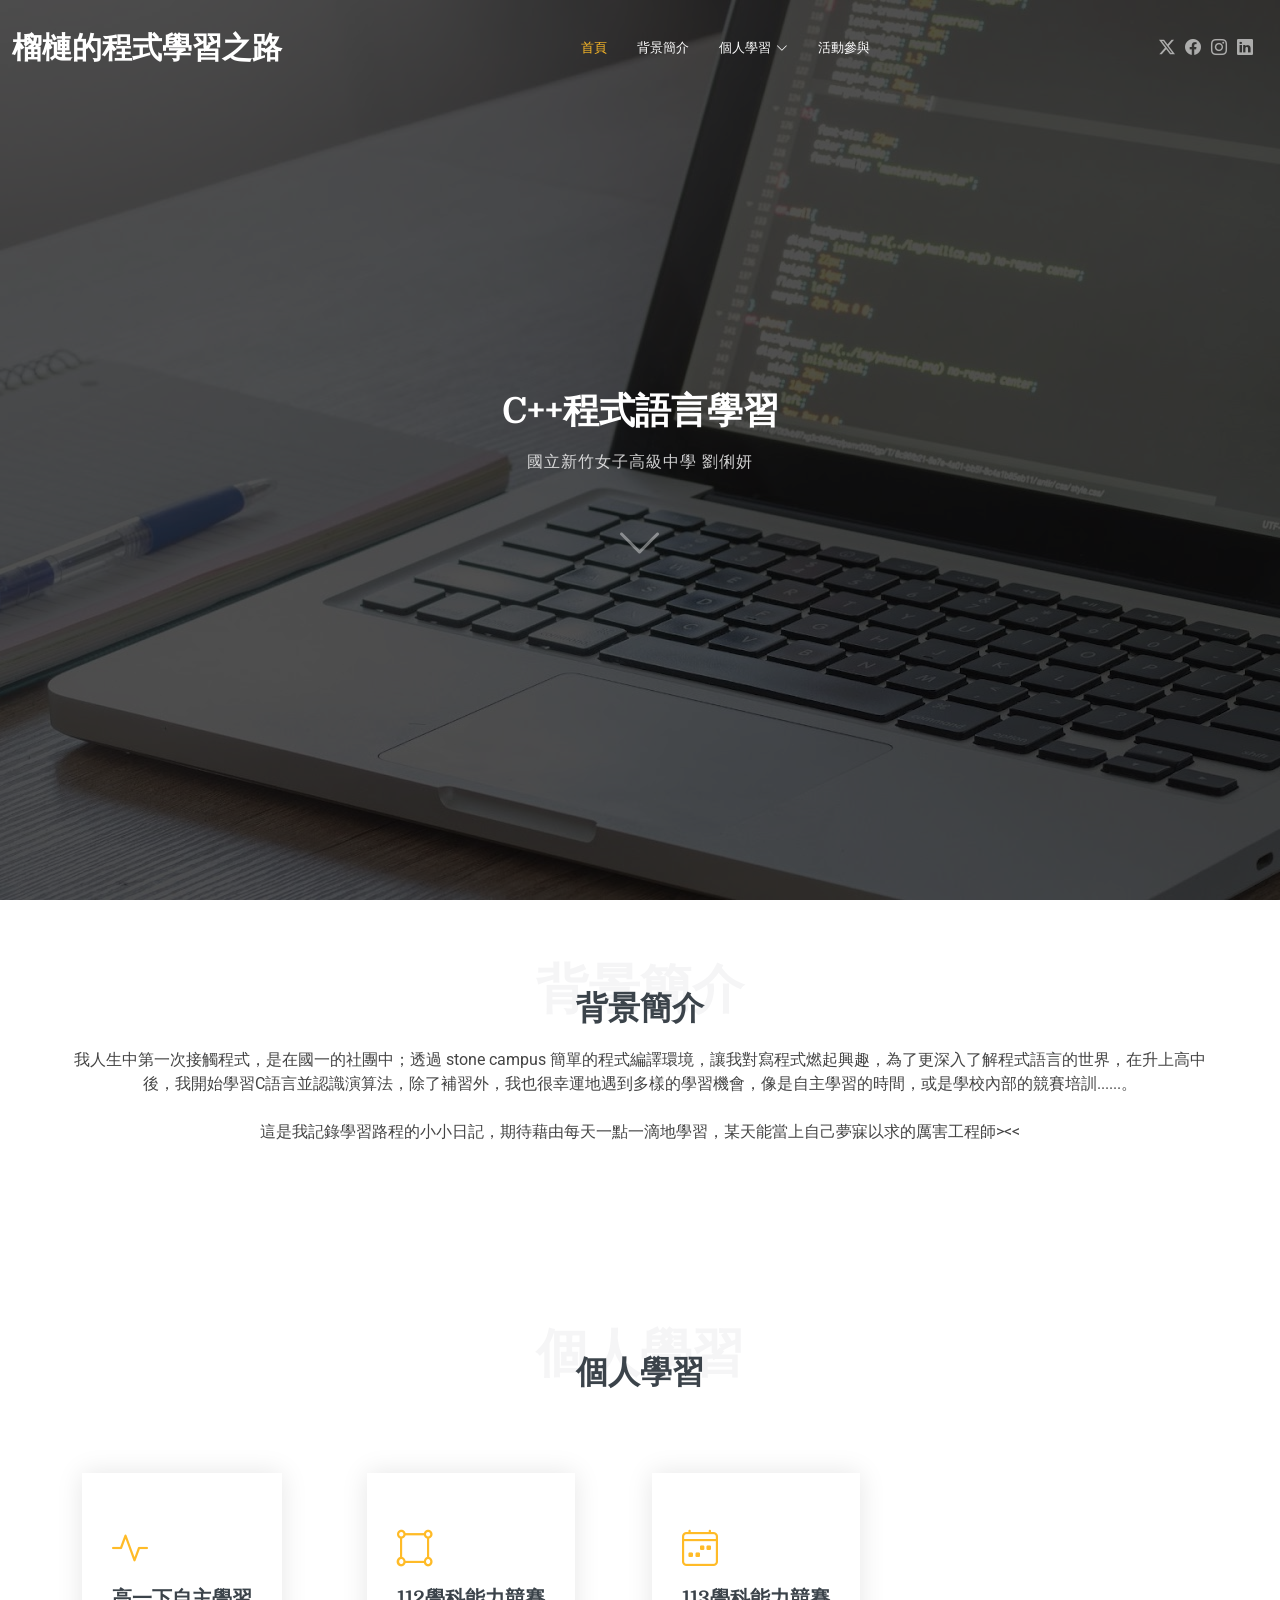
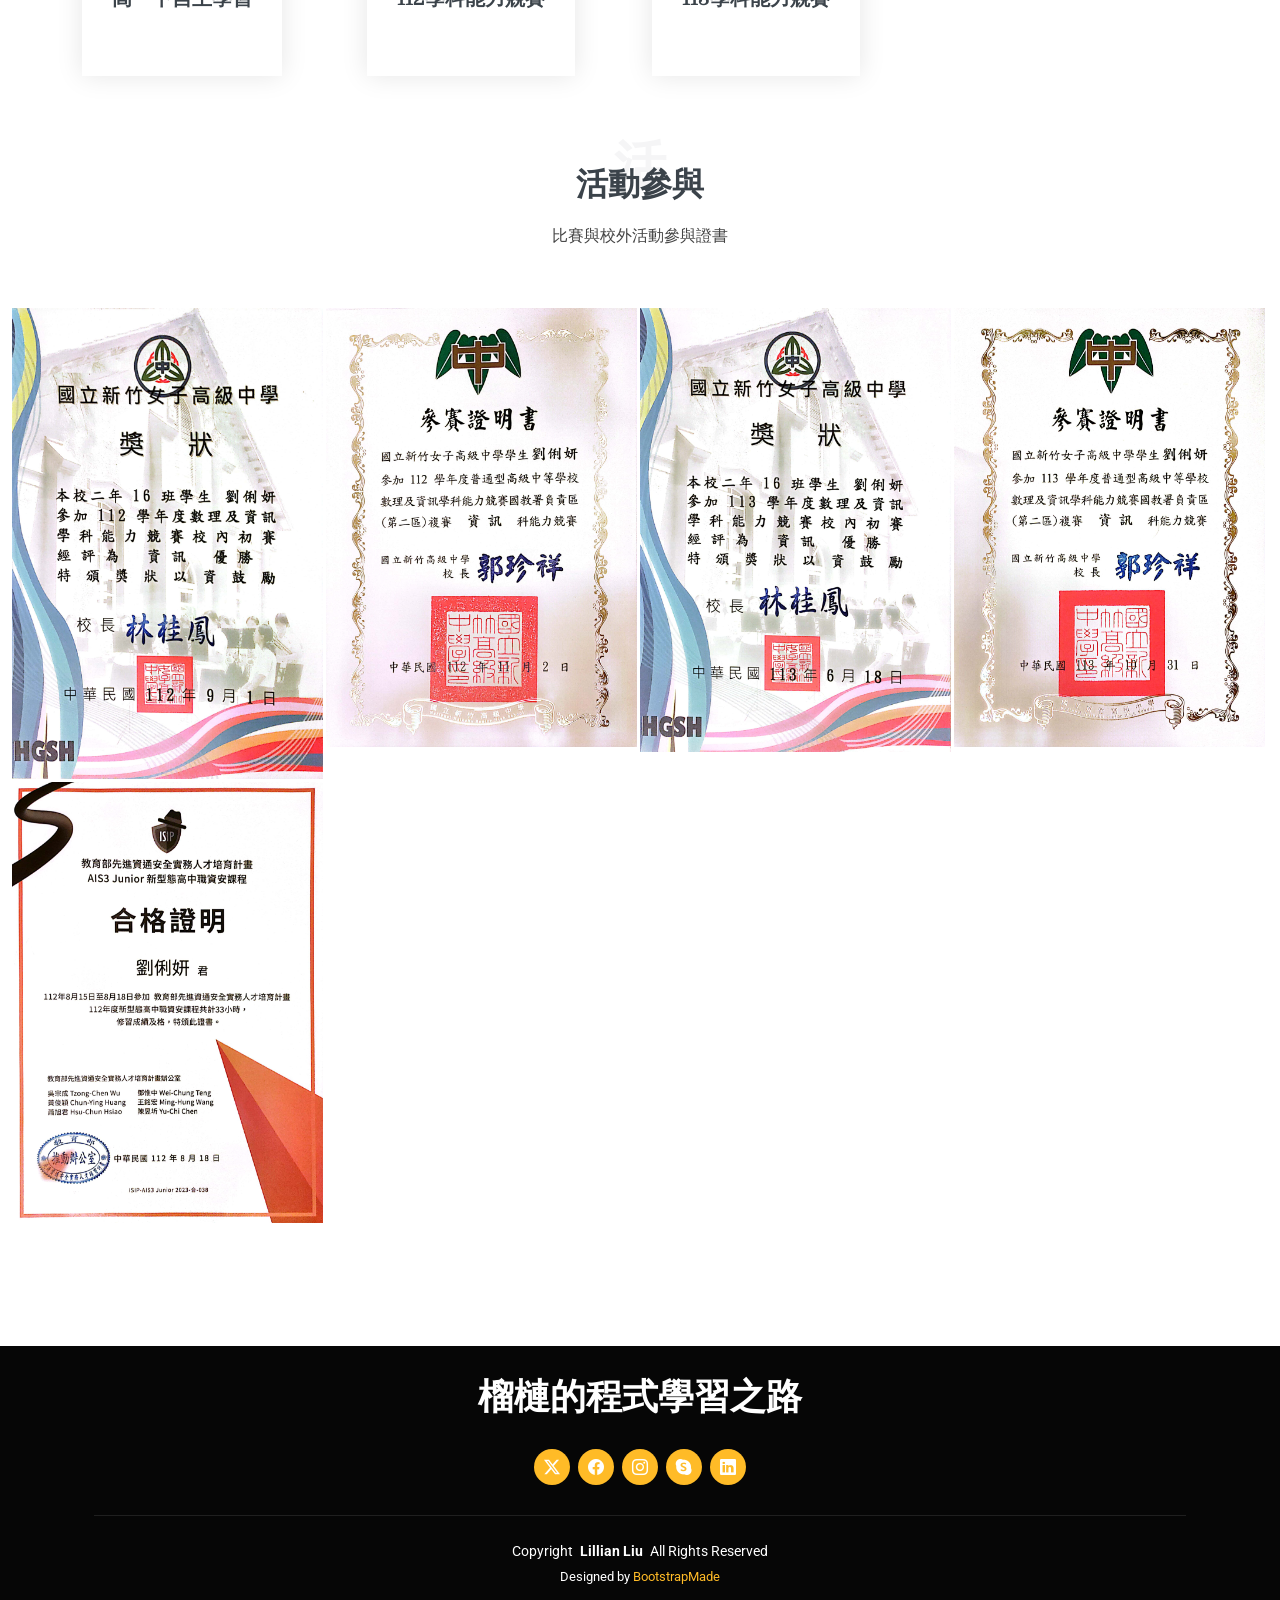
==== website/index.html @ 8ec5f54a "Add files via upload" ====
<!DOCTYPE html>
<html lang="en">

<head>
  <meta charset="utf-8">
  <meta content="width=device-width, initial-scale=1.0" name="viewport">
  <title>C++程式語言學習</title>
  <meta name="description" content="">
  <meta name="keywords" content="">

  <!-- Favicons -->
  <link href="assets/img/icon.png" rel="icon">
  <link href="assets/img/apple-touch-icon.png" rel="apple-touch-icon">

  <!-- Fonts -->
  <link href="https://fonts.googleapis.com" rel="preconnect">
  <link href="https://fonts.gstatic.com" rel="preconnect" crossorigin>
  <link href="https://fonts.googleapis.com/css2?family=Roboto:ital,wght@0,100;0,300;0,400;0,500;0,700;0,900;1,100;1,300;1,400;1,500;1,700;1,900&family=Quicksand:wght@300;400;500;600;700&family=Domine:wght@400;500;600;700&display=swap" rel="stylesheet">

  <!-- Vendor CSS Files -->
  <link href="assets/vendor/bootstrap/css/bootstrap.min.css" rel="stylesheet">
  <link href="assets/vendor/bootstrap-icons/bootstrap-icons.css" rel="stylesheet">
  <link href="assets/vendor/aos/aos.css" rel="stylesheet">
  <link href="assets/vendor/swiper/swiper-bundle.min.css" rel="stylesheet">
  <link href="assets/vendor/glightbox/css/glightbox.min.css" rel="stylesheet">

  <!-- Main CSS File -->
  <link href="assets/css/main.css" rel="stylesheet">

  <!-- =======================================================
  * Template Name: Laura
  * Template URL: https://bootstrapmade.com/laura-free-creative-bootstrap-theme/
  * Updated: Aug 07 2024 with Bootstrap v5.3.3
  * Author: BootstrapMade.com
  * License: https://bootstrapmade.com/license/
  ======================================================== -->
</head>

<body class="index-page">

  <header id="header" class="header d-flex align-items-center fixed-top">
    <div class="container-fluid position-relative d-flex align-items-center justify-content-between">

      <a href="index.html" class="logo d-flex align-items-center me-auto me-xl-0">
        <!-- Uncomment the line below if you also wish to use an image logo -->
        <!-- <img src="assets/img/logo.png" alt=""> -->
        <h1 class="sitename">榴槤的程式學習之路
</h1>
      </a>

      <nav id="navmenu" class="navmenu">
        <ul>
          <li><a href="#hero" class="active">首頁</a></li>
          <li><a href="#about">背景簡介</a></li>
          <li class="dropdown"><a href="#services"><span>個人學習</span> <i class="bi bi-chevron-down toggle-dropdown"></i></a>
            <ul>
              <li><a href="selfstudy.html">自主學習</a></li>
				<ul>
                  <li><a href="#">...</a></li>
                  <li><a href="#">...</a></li>
                  <li><a href="#">...</a></li>
                </ul>
              </li>
              <li><a href="contest112.html">112學科能力競賽</a></li>
              <li><a href="contest113.html">113學科能力競賽</a></li>
            </ul>
          </li>
          <li><a href="#gallery">活動參與</a></li>
        </ul>
        <i class="mobile-nav-toggle d-xl-none bi bi-list"></i>
      </nav>

      <div class="header-social-links">
        <a href="#" class="twitter"><i class="bi bi-twitter-x"></i></a>
        <a href="#" class="facebook"><i class="bi bi-facebook"></i></a>
        <a href="#" class="instagram"><i class="bi bi-instagram"></i></a>
        <a href="#" class="linkedin"><i class="bi bi-linkedin"></i></a>
      </div>

    </div>
  </header>

  <main class="main">

    <!-- Hero Section -->
    <section id="hero" class="hero section dark-background">

      <img src="assets/img/bg.jpg" alt="" data-aos="fade-in">

      <div class="container text-center" data-aos="fade-up" data-aos-delay="100">
        <h2>C++程式語言學習</h2>
        <p>國立新竹女子高級中學 劉俐妍</p>
        <a href="#about" class="btn-scroll" title="Scroll Down"><i class="bi bi-chevron-down"></i></a>
      </div>

    </section><!-- /Hero Section -->

    <!-- About Section -->
    <section id="about" class="about section">

      <!-- Section Title -->
      <div class="container section-title" data-aos="fade-up">
        <span class="description-title">背景簡介</span>
        <h2>背景簡介</h2>
        <p>我人生中第一次接觸程式，是在國一的社團中；透過 stone campus 簡單的程式編譯環境，讓我對寫程式燃起興趣，為了更深入了解程式語言的世界，在升上高中後，我開始學習C語言並認識演算法，除了補習外，我也很幸運地遇到多樣的學習機會，像是自主學習的時間，或是學校內部的競賽培訓......。
		<br><br>這是我記錄學習路程的小小日記，期待藉由每天一點一滴地學習，某天能當上自己夢寐以求的厲害工程師><<</p>
		</div>
	  <!-- End Section Title -->
    </section><!-- /About Section -->
	
    <!-- Services Section -->
    <section id="services" class="services section">

      <!-- Section Title -->
      <div class="container section-title" data-aos="fade-up">
        <span class="description-title">個人學習</span>
        <h2>個人學習</h2>
      </div><!-- End Section Title -->

      <div class="container">

        <div class="row gy-4">

          <div class="col-xl-3 col-md-6 d-flex" data-aos="fade-up" data-aos-delay="100">
            <div class="service-item position-relative">
              <div class="icon"><i class="bi bi-activity icon"></i></div>
              <h4><a href="selfstudy.html" class="stretched-link">高一下自主學習</a></h4>
            </div>
          </div><!-- End Service Item -->

          <div class="col-xl-3 col-md-6 d-flex" data-aos="fade-up" data-aos-delay="200">
            <div class="service-item position-relative">
              <div class="icon"><i class="bi bi-bounding-box-circles icon"></i></div>
              <h4><a href="contest112.html" class="stretched-link">112學科能力競賽</a></h4>
            </div>
          </div><!-- End Service Item -->

          <div class="col-xl-3 col-md-6 d-flex" data-aos="fade-up" data-aos-delay="300">
            <div class="service-item position-relative">
              <div class="icon"><i class="bi bi-calendar4-week icon"></i></div>
              <h4><a href="contest113.html" class="stretched-link">113學科能力競賽</a></h4>
            </div>
          </div><!-- End Service Item -->
        </div>

      </div>
	<!-- /Services Section -->

    <!-- Gallery Section -->
    <section id="gallery" class="gallery section">

      <!-- Section Title -->
      <div class="container section-title" data-aos="fade-up">
        <span class="description-title">活</span>
        <h2>活動參與</h2>
        <p>比賽與校外活動參與證書</p>
      </div><!-- End Section Title -->

      <div class="container-fluid" data-aos="fade-up" data-aos-delay="100">

        <div class="row g-0">

          <div class="col-lg-3 col-md-4">
            <div class="gallery-item">
              <a href="assets/img/gallery/gallery-1.jpg" class="glightbox" data-gallery="images-gallery">
                <img src="assets/img/gallery/gallery-1.jpg" alt="" class="img-fluid">
              </a>
            </div>
          </div><!-- End Gallery Item -->

          <div class="col-lg-3 col-md-4">
            <div class="gallery-item">
              <a href="assets/img/gallery/gallery-2.jpg" class="glightbox" data-gallery="images-gallery">
                <img src="assets/img/gallery/gallery-2.jpg" alt="" class="img-fluid">
              </a>
            </div>
          </div><!-- End Gallery Item -->

          <div class="col-lg-3 col-md-4">
            <div class="gallery-item">
              <a href="assets/img/gallery/gallery-3.jpg" class="glightbox" data-gallery="images-gallery">
                <img src="assets/img/gallery/gallery-3.jpg" alt="" class="img-fluid">
              </a>
            </div>
          </div><!-- End Gallery Item -->

          <div class="col-lg-3 col-md-4">
            <div class="gallery-item">
              <a href="assets/img/gallery/gallery-4.jpg" class="glightbox" data-gallery="images-gallery">
                <img src="assets/img/gallery/gallery-4.jpg" alt="" class="img-fluid">
              </a>
            </div>
          </div><!-- End Gallery Item -->

          <div class="col-lg-3 col-md-4">
            <div class="gallery-item">
              <a href="assets/img/gallery/gallery-5.jpg" class="glightbox" data-gallery="images-gallery">
                <img src="assets/img/gallery/gallery-5.jpg" alt="" class="img-fluid">
              </a>
            </div>
          </div><!-- End Gallery Item -->
		  
		  <div class="col-lg-3 col-md-4">
            <div class="gallery-item">
              <a href="assets/img/gallery/gallery6.jpg" class="glightbox" data-gallery="images-gallery">
                <img src="assets/img/gallery/gallery6.jpg" alt="" class="img-fluid">
              </a>
            </div>
          </div><!-- End Gallery Item -->
        </div>

      </div>

    </section><!-- /Gallery Section -->

  </main>

  <footer id="footer" class="footer position-relative dark-background">
    <div class="container">
      <h3 class="sitename">榴槤的程式學習之路<br></h3>
      <p></p>
      <div class="social-links d-flex justify-content-center">
        <a href=""><i class="bi bi-twitter-x"></i></a>
        <a href=""><i class="bi bi-facebook"></i></a>
        <a href=""><i class="bi bi-instagram"></i></a>
        <a href=""><i class="bi bi-skype"></i></a>
        <a href=""><i class="bi bi-linkedin"></i></a>
      </div>
      <div class="container">
        <div class="copyright">
          <span>Copyright</span> <strong class="px-1 sitename">Lillian Liu</strong> <span>All Rights Reserved</span>
        </div>
        <div class="credits">
          <!-- All the links in the footer should remain intact. -->
          <!-- You can delete the links only if you've purchased the pro version. -->
          <!-- Licensing information: https://bootstrapmade.com/license/ -->
          <!-- Purchase the pro version with working PHP/AJAX contact form: [buy-url] -->
          Designed by <a href="https://bootstrapmade.com/">BootstrapMade</a>
        </div>
      </div>
    </div>
  </footer>

  <!-- Scroll Top -->
  <a href="#" id="scroll-top" class="scroll-top d-flex align-items-center justify-content-center"><i class="bi bi-arrow-up-short"></i></a>

  <!-- Preloader -->
  <div id="preloader"></div>

  <!-- Vendor JS Files -->
  <script src="assets/vendor/bootstrap/js/bootstrap.bundle.min.js"></script>
  <script src="assets/vendor/php-email-form/validate.js"></script>
  <script src="assets/vendor/aos/aos.js"></script>
  <script src="assets/vendor/swiper/swiper-bundle.min.js"></script>
  <script src="assets/vendor/glightbox/js/glightbox.min.js"></script>
  <script src="assets/vendor/imagesloaded/imagesloaded.pkgd.min.js"></script>
  <script src="assets/vendor/isotope-layout/isotope.pkgd.min.js"></script>

  <!-- Main JS File -->
  <script src="assets/js/main.js"></script>

</body>

</html>
---- website/assets/css/main.css ----
/**
* Template Name: Laura
* Template URL: https://bootstrapmade.com/laura-free-creative-bootstrap-theme/
* Updated: Aug 07 2024 with Bootstrap v5.3.3
* Author: BootstrapMade.com
* License: https://bootstrapmade.com/license/
*/

/*--------------------------------------------------------------
# Font & Color Variables
# Help: https://bootstrapmade.com/color-system/
--------------------------------------------------------------*/
/* Fonts */
:root {
  --default-font: "Roboto",  system-ui, -apple-system, "Segoe UI", Roboto, "Helvetica Neue", Arial, "Noto Sans", "Liberation Sans", sans-serif, "Apple Color Emoji", "Segoe UI Emoji", "Segoe UI Symbol", "Noto Color Emoji";
  --heading-font: "Domine",  sans-serif;
  --nav-font: "Quicksand",  sans-serif;
}

/* Global Colors - The following color variables are used throughout the website. Updating them here will change the color scheme of the entire website */
:root { 
  --background-color: #ffffff; /* Background color for the entire website, including individual sections */
  --default-color: #444444; /* Default color used for the majority of the text content across the entire website */
  --heading-color: #3b434a; /* Color for headings, subheadings and title throughout the website */
  --accent-color: #ffbb27; /* Accent color that represents your brand on the website. It's used for buttons, links, and other elements that need to stand out */
  --surface-color: #ffffff; /* The surface color is used as a background of boxed elements within sections, such as cards, icon boxes, or other elements that require a visual separation from the global background. */
  --contrast-color: #000000; /* Contrast color for text, ensuring readability against backgrounds of accent, heading, or default colors. */
}

/* Nav Menu Colors - The following color variables are used specifically for the navigation menu. They are separate from the global colors to allow for more customization options */
:root {
  --nav-color: #ffffff;  /* The default color of the main navmenu links */
  --nav-hover-color: #ffbb27; /* Applied to main navmenu links when they are hovered over or active */
  --nav-mobile-background-color: #ffffff; /* Used as the background color for mobile navigation menu */
  --nav-dropdown-background-color: #ffffff; /* Used as the background color for dropdown items that appear when hovering over primary navigation items */
  --nav-dropdown-color: #444444; /* Used for navigation links of the dropdown items in the navigation menu. */
  --nav-dropdown-hover-color: #ffbb27; /* Similar to --nav-hover-color, this color is applied to dropdown navigation links when they are hovered over. */
}

/* Color Presets - These classes override global colors when applied to any section or element, providing reuse of the sam color scheme. */

.light-background {
  --background-color: #f9f9f9;
  --surface-color: #ffffff;
}

.dark-background {
  --background-color: #060606;
  --default-color: #ffffff;
  --heading-color: #ffffff;
  --surface-color: #252525;
  --contrast-color: #ffffff;
}

/* Smooth scroll */
:root {
  scroll-behavior: smooth;
}

/*--------------------------------------------------------------
# General Styling & Shared Classes
--------------------------------------------------------------*/
body {
  color: var(--default-color);
  background-color: var(--background-color);
  font-family: var(--default-font);
}

a {
  color: var(--accent-color);
  text-decoration: none;
  transition: 0.3s;
}

a:hover {
  color: color-mix(in srgb, var(--accent-color), transparent 25%);
  text-decoration: none;
}

h1,
h2,
h3,
h4,
h5,
h6 {
  color: var(--heading-color);
  font-family: var(--heading-font);
}

/* PHP Email Form Messages
------------------------------*/
.php-email-form .error-message {
  display: none;
  background: #df1529;
  color: #ffffff;
  text-align: left;
  padding: 15px;
  margin-bottom: 24px;
  font-weight: 600;
}

.php-email-form .sent-message {
  display: none;
  color: #ffffff;
  background: #059652;
  text-align: center;
  padding: 15px;
  margin-bottom: 24px;
  font-weight: 600;
}

.php-email-form .loading {
  display: none;
  background: var(--surface-color);
  text-align: center;
  padding: 15px;
  margin-bottom: 24px;
}

.php-email-form .loading:before {
  content: "";
  display: inline-block;
  border-radius: 50%;
  width: 24px;
  height: 24px;
  margin: 0 10px -6px 0;
  border: 3px solid var(--accent-color);
  border-top-color: var(--surface-color);
  animation: php-email-form-loading 1s linear infinite;
}

@keyframes php-email-form-loading {
  0% {
    transform: rotate(0deg);
  }

  100% {
    transform: rotate(360deg);
  }
}

/*--------------------------------------------------------------
# Global Header
--------------------------------------------------------------*/
.header {
  --background-color: rgba(0, 0, 0, 0);
  --default-color: #ffffff;
  --heading-color: #ffffff;
  color: var(--default-color);
  background-color: var(--background-color);
  padding: 20px 0;
  transition: all 0.5s;
  z-index: 997;
}

.header .logo {
  line-height: 1;
}

.header .logo img {
  max-height: 36px;
  margin-right: 8px;
}

.header .logo h1 {
  font-size: 30px;
  margin: 0;
  font-weight: 700;
  color: var(--heading-color);
}

.header .header-social-links {
  padding-right: 15px;
}

.header .header-social-links a {
  color: color-mix(in srgb, var(--default-color), transparent 40%);
  padding-left: 6px;
  display: inline-block;
  transition: 0.3s;
  font-size: 16px;
}

.header .header-social-links a:hover {
  color: var(--accent-color);
}

.header .header-social-links a i {
  line-height: 0px;
}

@media (max-width: 1200px) {
  .header .logo {
    order: 1;
  }

  .header .header-social-links {
    order: 2;
  }

  .header .navmenu {
    order: 3;
  }
}

.scrolled .header {
  box-shadow: 0px 0 18px rgba(0, 0, 0, 0.1);
  padding: 12px 0;
}

/* Global Header on Scroll
------------------------------*/
.scrolled .header {
  --background-color: rgba(0, 0, 0, 0.8);
}

/*--------------------------------------------------------------
# Navigation Menu
--------------------------------------------------------------*/
/* Navmenu - Desktop */
@media (min-width: 1200px) {
  .navmenu {
    padding: 0;
  }

  .navmenu ul {
    margin: 0;
    padding: 0;
    display: flex;
    list-style: none;
    align-items: center;
  }

  .navmenu li {
    position: relative;
  }

  .navmenu a,
  .navmenu a:focus {
    color: var(--nav-color);
    padding: 18px 15px;
    font-size: 13px;
    text-transform: uppercase;
    font-family: var(--nav-font);
    font-weight: 400;
    display: flex;
    align-items: center;
    justify-content: space-between;
    white-space: nowrap;
    transition: 0.3s;
  }

  .navmenu a i,
  .navmenu a:focus i {
    font-size: 12px;
    line-height: 0;
    margin-left: 5px;
    transition: 0.3s;
  }

  .navmenu li:last-child a {
    padding-right: 0;
  }

  .navmenu li:hover>a,
  .navmenu .active,
  .navmenu .active:focus {
    color: var(--nav-hover-color);
  }

  .navmenu .dropdown ul {
    margin: 0;
    padding: 10px 0;
    background: var(--nav-dropdown-background-color);
    display: block;
    position: absolute;
    visibility: hidden;
    left: 14px;
    top: 130%;
    opacity: 0;
    transition: 0.3s;
    border-radius: 4px;
    z-index: 99;
    box-shadow: 0px 0px 30px rgba(0, 0, 0, 0.1);
  }

  .navmenu .dropdown ul li {
    min-width: 200px;
  }

  .navmenu .dropdown ul a {
    padding: 10px 20px;
    font-size: 15px;
    text-transform: none;
    color: var(--nav-dropdown-color);
  }

  .navmenu .dropdown ul a i {
    font-size: 12px;
  }

  .navmenu .dropdown ul a:hover,
  .navmenu .dropdown ul .active:hover,
  .navmenu .dropdown ul li:hover>a {
    color: var(--nav-dropdown-hover-color);
  }

  .navmenu .dropdown:hover>ul {
    opacity: 1;
    top: 100%;
    visibility: visible;
  }

  .navmenu .dropdown .dropdown ul {
    top: 0;
    left: -90%;
    visibility: hidden;
  }

  .navmenu .dropdown .dropdown:hover>ul {
    opacity: 1;
    top: 0;
    left: -100%;
    visibility: visible;
  }
}

/* Navmenu - Mobile */
@media (max-width: 1199px) {
  .mobile-nav-toggle {
    color: var(--nav-color);
    font-size: 28px;
    line-height: 0;
    margin-right: 10px;
    cursor: pointer;
    transition: color 0.3s;
  }

  .navmenu {
    padding: 0;
    z-index: 9997;
  }

  .navmenu ul {
    display: none;
    list-style: none;
    position: absolute;
    inset: 60px 20px 20px 20px;
    padding: 10px 0;
    margin: 0;
    border-radius: 6px;
    background-color: var(--nav-mobile-background-color);
    overflow-y: auto;
    transition: 0.3s;
    z-index: 9998;
    box-shadow: 0px 0px 30px rgba(0, 0, 0, 0.1);
  }

  .navmenu a,
  .navmenu a:focus {
    color: var(--nav-dropdown-color);
    padding: 10px 20px;
    font-family: var(--nav-font);
    font-size: 17px;
    font-weight: 500;
    display: flex;
    align-items: center;
    justify-content: space-between;
    white-space: nowrap;
    transition: 0.3s;
  }

  .navmenu a i,
  .navmenu a:focus i {
    font-size: 12px;
    line-height: 0;
    margin-left: 5px;
    width: 30px;
    height: 30px;
    display: flex;
    align-items: center;
    justify-content: center;
    border-radius: 50%;
    transition: 0.3s;
    background-color: color-mix(in srgb, var(--accent-color), transparent 90%);
  }

  .navmenu a i:hover,
  .navmenu a:focus i:hover {
    background-color: var(--accent-color);
    color: var(--contrast-color);
  }

  .navmenu a:hover,
  .navmenu .active,
  .navmenu .active:focus {
    color: var(--nav-dropdown-hover-color);
  }

  .navmenu .active i,
  .navmenu .active:focus i {
    background-color: var(--accent-color);
    color: var(--contrast-color);
    transform: rotate(180deg);
  }

  .navmenu .dropdown ul {
    position: static;
    display: none;
    z-index: 99;
    padding: 10px 0;
    margin: 10px 20px;
    background-color: var(--nav-dropdown-background-color);
    border: 1px solid color-mix(in srgb, var(--default-color), transparent 90%);
    box-shadow: none;
    transition: all 0.5s ease-in-out;
  }

  .navmenu .dropdown ul ul {
    background-color: rgba(33, 37, 41, 0.1);
  }

  .navmenu .dropdown>.dropdown-active {
    display: block;
    background-color: rgba(33, 37, 41, 0.03);
  }

  .mobile-nav-active {
    overflow: hidden;
  }

  .mobile-nav-active .mobile-nav-toggle {
    color: #fff;
    position: absolute;
    font-size: 32px;
    top: 15px;
    right: 15px;
    margin-right: 0;
    z-index: 9999;
  }

  .mobile-nav-active .navmenu {
    position: fixed;
    overflow: hidden;
    inset: 0;
    background: rgba(33, 37, 41, 0.8);
    transition: 0.3s;
  }

  .mobile-nav-active .navmenu>ul {
    display: block;
  }
}

/*--------------------------------------------------------------
# Global Footer
--------------------------------------------------------------*/
.footer {
  color: var(--default-color);
  background-color: var(--background-color);
  font-size: 14px;
  text-align: center;
  padding: 30px 0;
  position: relative;
}

.footer h3 {
  font-size: 36px;
  font-weight: 700;
  position: relative;
  padding: 0;
  margin: 0 0 15px 0;
}

.footer p {
  font-size: 15;
  font-style: italic;
  padding: 0;
  margin: 0 0 30px 0;
}

.footer .social-links {
  margin: 0 0 30px 0;
}

.footer .social-links a {
  font-size: 16px;
  display: flex;
  align-items: center;
  justify-content: center;
  background: var(--accent-color);
  color: var(--contrast-color);
  line-height: 1;
  margin: 0 4px;
  border-radius: 50%;
  text-align: center;
  width: 36px;
  height: 36px;
  transition: 0.3s;
}

.footer .social-links a:hover {
  background: color-mix(in srgb, var(--accent-color), transparent 20%);
  text-decoration: none;
}

.footer .copyright {
  padding-top: 25px;
  border-top: 1px solid color-mix(in srgb, var(--default-color), transparent 90%);
}

.footer .credits {
  font-size: 13px;
  padding-top: 5px;
}

/*--------------------------------------------------------------
# Preloader
--------------------------------------------------------------*/
#preloader {
  position: fixed;
  inset: 0;
  z-index: 999999;
  overflow: hidden;
  background: var(--background-color);
  transition: all 0.6s ease-out;
}

#preloader:before {
  content: "";
  position: fixed;
  top: calc(50% - 30px);
  left: calc(50% - 30px);
  border: 6px solid #ffffff;
  border-color: var(--accent-color) transparent var(--accent-color) transparent;
  border-radius: 50%;
  width: 60px;
  height: 60px;
  animation: animate-preloader 1.5s linear infinite;
}

@keyframes animate-preloader {
  0% {
    transform: rotate(0deg);
  }

  100% {
    transform: rotate(360deg);
  }
}

/*--------------------------------------------------------------
# Scroll Top Button
--------------------------------------------------------------*/
.scroll-top {
  position: fixed;
  visibility: hidden;
  opacity: 0;
  right: 15px;
  bottom: -15px;
  z-index: 99999;
  background-color: var(--accent-color);
  width: 44px;
  height: 44px;
  border-radius: 50px;
  transition: all 0.4s;
}

.scroll-top i {
  font-size: 24px;
  color: var(--contrast-color);
  line-height: 0;
}

.scroll-top:hover {
  background-color: color-mix(in srgb, var(--accent-color), transparent 20%);
  color: var(--contrast-color);
}

.scroll-top.active {
  visibility: visible;
  opacity: 1;
  bottom: 15px;
}

/*--------------------------------------------------------------
# Disable aos animation delay on mobile devices
--------------------------------------------------------------*/
@media screen and (max-width: 768px) {
  [data-aos-delay] {
    transition-delay: 0 !important;
  }
}

/*--------------------------------------------------------------
# Global Page Titles & Breadcrumbs
--------------------------------------------------------------*/
.page-title {
  color: var(--default-color);
  background-color: var(--background-color);
  background-size: cover;
  background-position: center;
  background-repeat: no-repeat;
  padding: 160px 0 80px 0;
  text-align: center;
  position: relative;
}

.page-title h1 {
  font-size: 42px;
  font-weight: 700;
  margin-bottom: 10px;
}

.page-title .breadcrumbs ol {
  display: flex;
  flex-wrap: wrap;
  list-style: none;
  justify-content: center;
  padding: 0;
  margin: 0;
  font-size: 16px;
  font-weight: 400;
}

.page-title .breadcrumbs ol li+li {
  padding-left: 10px;
}

.page-title .breadcrumbs ol li+li::before {
  content: "/";
  display: inline-block;
  padding-right: 10px;
  color: color-mix(in srgb, var(--default-color), transparent 50%);
}

/*--------------------------------------------------------------
# Global Sections
--------------------------------------------------------------*/
section,
.section {
  color: var(--default-color);
  background-color: var(--background-color);
  padding: 60px 0;
  scroll-margin-top: 80px;
  overflow: clip;
}

@media (max-width: 1199px) {

  section,
  .section {
    scroll-margin-top: 60px;
  }
}

/*--------------------------------------------------------------
# Global Section Titles
--------------------------------------------------------------*/
.section-title {
  text-align: center;
  padding: 30px 0;
  margin-bottom: 30px;
  position: relative;
}

.section-title h2 {
  font-size: 32px;
  font-weight: 700;
  text-transform: uppercase;
  margin-bottom: 20px;
  padding-bottom: 0;
  position: relative;
  z-index: 2;
}

.section-title span {
  position: absolute;
  top: 4px;
  color: color-mix(in srgb, var(--heading-color), transparent 95%);
  left: 0;
  right: 0;
  z-index: 1;
  font-weight: 700;
  font-size: 52px;
  text-transform: uppercase;
  line-height: 1;
}

.section-title p {
  margin-bottom: 0;
  position: relative;
  z-index: 2;
}

@media (max-width: 575px) {
  .section-title h2 {
    font-size: 28px;
    margin-bottom: 15px;
  }

  .section-title span {
    font-size: 38px;
  }
}

/*--------------------------------------------------------------
# Hero Section
--------------------------------------------------------------*/
.hero {
  width: 100%;
  min-height: 100vh;
  position: relative;
  padding: 120px 0 60px 0;
  display: flex;
  align-items: center;
  justify-content: center;
}

.hero:before {
  content: "";
  background: color-mix(in srgb, var(--background-color), transparent 30%);
  position: absolute;
  inset: 0;
  z-index: 2;
}

.hero img {
  position: absolute;
  inset: 0;
  display: block;
  width: 100%;
  height: 100%;
  object-fit: cover;
  z-index: 1;
}

.hero .container {
  position: relative;
  z-index: 3;
}

.hero h2 {
  margin: 0;
  font-size: 36px;
  font-weight: 700;
  line-height: 56px;
}

.hero p {
  color: color-mix(in srgb, var(--default-color), transparent 20%);
  margin: 10px 0 0 0;
  font-size: 16px;
  font-weight: 500;
  letter-spacing: 1px;
}

@media (max-width: 640px) {
  .hero h1 {
    font-size: 30px;
    line-height: 36px;
  }
}

.hero .btn-scroll {
  transition: 0.4s;
  color: color-mix(in srgb, var(--default-color), transparent 60%);
  display: block;
  margin-top: 30px;
  animation: btn-up-down 1s ease-in-out infinite alternate-reverse both;
}

.hero .btn-scroll i {
  font-size: 48px;
}

.hero .btn-scroll:hover {
  color: var(--accent-color);
}

@keyframes btn-up-down {
  0% {
    transform: translateY(5px);
  }

  100% {
    transform: translateY(-5px);
  }
}

/*--------------------------------------------------------------
# About Section
--------------------------------------------------------------*/
.about .content h2 {
  font-weight: 700;
  font-size: 24px;
}

.about .content ul {
  list-style: none;
  padding: 0;
}

.about .content ul li {
  margin-bottom: 20px;
  display: flex;
  align-items: center;
}

.about .content ul strong {
  margin-right: 10px;
}

.about .content ul i {
  font-size: 16px;
  margin-right: 5px;
  color: var(--accent-color);
  line-height: 0;
}

/*--------------------------------------------------------------
# Resume Section
--------------------------------------------------------------*/
.resume .resume-title {
  color: var(--heading-color);
  font-size: 26px;
  font-weight: 700;
  margin-top: 20px;
  margin-bottom: 20px;
}

.resume .resume-item {
  padding: 0 0 20px 20px;
  margin-top: -2px;
  border-left: 2px solid var(--accent-color);
  position: relative;
}

.resume .resume-item h4 {
  line-height: 18px;
  font-size: 18px;
  font-weight: 600;
  text-transform: uppercase;
  color: color-mix(in srgb, var(--default-color), transparent 20%);
  margin-bottom: 10px;
}

.resume .resume-item h5 {
  font-size: 16px;
  padding: 5px 15px;
  display: inline-block;
  font-weight: 600;
  margin-bottom: 10px;
}

.resume .resume-item ul {
  padding-left: 20px;
}

.resume .resume-item ul li {
  padding-bottom: 10px;
}

.resume .resume-item:last-child {
  padding-bottom: 0;
}

.resume .resume-item::before {
  content: "";
  position: absolute;
  width: 16px;
  height: 16px;
  border-radius: 50px;
  left: -9px;
  top: 0;
  background: var(--background-color);
  border: 2px solid var(--accent-color);
}

/*--------------------------------------------------------------
# Services Section
--------------------------------------------------------------*/
.services .service-item {
  background-color: var(--surface-color);
  box-shadow: 0px 0 25px 0 rgba(0, 0, 0, 0.1);
  padding: 50px 30px;
  transition: all 0.3s ease-in-out;
  height: 100%;
  position: relative;
  z-index: 1;
}

.services .service-item:before {
  content: "";
  position: absolute;
  background: var(--accent-color);
  inset: 100% 0 0 0;
  transition: all 0.3s;
  z-index: -1;
}

.services .service-item .icon {
  margin-bottom: 10px;
}

.services .service-item .icon i {
  color: var(--accent-color);
  font-size: 36px;
  transition: ease-in-out 0.3s;
}

.services .service-item h4 {
  font-weight: 700;
  margin-bottom: 15px;
  font-size: 20px;
}

.services .service-item h4 a {
  color: var(--heading-color);
  transition: ease-in-out 0.3s;
}

.services .service-item p {
  line-height: 24px;
  font-size: 14px;
  margin-bottom: 0;
  transition: ease-in-out 0.3s;
}

.services .service-item:hover h4 a,
.services .service-item:hover .icon i,
.services .service-item:hover p {
  color: var(--contrast-color);
}

.services .service-item:hover:before {
  background: var(--accent-color);
  inset: 0;
  border-radius: 0px;
}

/*--------------------------------------------------------------
# Testimonials Section
--------------------------------------------------------------*/
.testimonials {
  padding: 80px 0;
  position: relative;
}

.testimonials:before {
  content: "";
  background: color-mix(in srgb, var(--background-color), transparent 30%);
  position: absolute;
  inset: 0;
  z-index: 2;
}

.testimonials .testimonials-bg {
  position: absolute;
  inset: 0;
  display: block;
  width: 100%;
  height: 100%;
  object-fit: cover;
  z-index: 1;
}

.testimonials .container {
  position: relative;
  z-index: 3;
}

.testimonials .testimonials-carousel,
.testimonials .testimonials-slider {
  overflow: hidden;
}

.testimonials .testimonial-item {
  text-align: center;
}

.testimonials .testimonial-item .testimonial-img {
  width: 100px;
  border-radius: 50%;
  border: 6px solid color-mix(in srgb, var(--default-color), transparent 85%);
  margin: 0 auto;
}

.testimonials .testimonial-item h3 {
  font-size: 20px;
  font-weight: bold;
  margin: 10px 0 5px 0;
}

.testimonials .testimonial-item h4 {
  font-size: 14px;
  margin: 0 0 15px 0;
  color: color-mix(in srgb, var(--default-color), transparent 40%);
}

.testimonials .testimonial-item .stars {
  margin-bottom: 15px;
}

.testimonials .testimonial-item .stars i {
  color: #ffc107;
  margin: 0 1px;
}

.testimonials .testimonial-item .quote-icon-left,
.testimonials .testimonial-item .quote-icon-right {
  color: color-mix(in srgb, var(--default-color), transparent 40%);
  font-size: 26px;
  line-height: 0;
}

.testimonials .testimonial-item .quote-icon-left {
  display: inline-block;
  left: -5px;
  position: relative;
}

.testimonials .testimonial-item .quote-icon-right {
  display: inline-block;
  right: -5px;
  position: relative;
  top: 10px;
  transform: scale(-1, -1);
}

.testimonials .testimonial-item p {
  font-style: italic;
  margin: 0 auto 15px auto;
}

.testimonials .swiper-wrapper {
  height: auto;
}

.testimonials .swiper-pagination {
  margin-top: 20px;
  position: relative;
}

.testimonials .swiper-pagination .swiper-pagination-bullet {
  width: 12px;
  height: 12px;
  background-color: color-mix(in srgb, var(--default-color), transparent 50%);
  opacity: 0.5;
}

.testimonials .swiper-pagination .swiper-pagination-bullet-active {
  background-color: var(--default-color);
  opacity: 1;
}

@media (min-width: 992px) {
  .testimonials .testimonial-item p {
    width: 80%;
  }
}

/*--------------------------------------------------------------
# Portfolio Section
--------------------------------------------------------------*/
.portfolio .portfolio-filters {
  padding: 0;
  margin: 0 auto 20px auto;
  list-style: none;
  text-align: center;
}

.portfolio .portfolio-filters li {
  cursor: pointer;
  display: inline-block;
  padding: 0;
  font-size: 18px;
  font-weight: 400;
  margin: 0 10px;
  line-height: 1;
  margin-bottom: 5px;
  transition: all 0.3s ease-in-out;
}

.portfolio .portfolio-filters li:hover,
.portfolio .portfolio-filters li.filter-active {
  color: var(--accent-color);
}

.portfolio .portfolio-filters li:first-child {
  margin-left: 0;
}

.portfolio .portfolio-filters li:last-child {
  margin-right: 0;
}

@media (max-width: 575px) {
  .portfolio .portfolio-filters li {
    font-size: 14px;
    margin: 0 5px;
  }
}

.portfolio .portfolio-content {
  position: relative;
  overflow: hidden;
}

.portfolio .portfolio-content img {
  transition: 0.3s;
}

.portfolio .portfolio-content .portfolio-info {
  opacity: 0;
  position: absolute;
  inset: 0;
  z-index: 3;
  transition: all ease-in-out 0.3s;
  background: rgba(0, 0, 0, 0.6);
  padding: 15px;
}

.portfolio .portfolio-content .portfolio-info h4 {
  font-size: 14px;
  padding: 5px 10px;
  font-weight: 400;
  color: #ffffff;
  display: inline-block;
  background-color: var(--accent-color);
}

.portfolio .portfolio-content .portfolio-info p {
  position: absolute;
  bottom: 10px;
  text-align: center;
  display: inline-block;
  left: 0;
  right: 0;
  font-size: 16px;
  font-weight: 600;
  color: rgba(255, 255, 255, 0.8);
}

.portfolio .portfolio-content .portfolio-info .preview-link,
.portfolio .portfolio-content .portfolio-info .details-link {
  position: absolute;
  left: calc(50% - 40px);
  font-size: 26px;
  top: calc(50% - 14px);
  color: #fff;
  transition: 0.3s;
  line-height: 1.2;
}

.portfolio .portfolio-content .portfolio-info .preview-link:hover,
.portfolio .portfolio-content .portfolio-info .details-link:hover {
  color: var(--accent-color);
}

.portfolio .portfolio-content .portfolio-info .details-link {
  left: 50%;
  font-size: 34px;
  line-height: 0;
}

.portfolio .portfolio-content:hover .portfolio-info {
  opacity: 1;
}

.portfolio .portfolio-content:hover img {
  transform: scale(1.1);
}

/*--------------------------------------------------------------
# Pricing Section
--------------------------------------------------------------*/
.pricing .pricing-item {
  background-color: var(--surface-color);
  box-shadow: 0px 5px 90px rgba(0, 0, 0, 0.1);
  padding: 40px 20px;
  text-align: center;
  border-radius: 8px;
  position: relative;
  overflow: hidden;
}

.pricing .pricing-item h3 {
  padding: 15px;
  margin-top: 15px;
  font-size: 18px;
  font-weight: 600;
}

.pricing .pricing-item h4 {
  color: var(--accent-color);
  font-size: 42px;
  font-family: var(--default-font);
  font-weight: 500;
}

.pricing .pricing-item h4 sup {
  font-size: 20px;
  top: -15px;
  left: -3px;
}

.pricing .pricing-item h4 span {
  color: color-mix(in srgb, var(--default-color), transparent 40%);
  font-size: 16px;
  font-weight: 300;
}

.pricing .pricing-item ul {
  padding: 20px 0;
  list-style: none;
  text-align: center;
  line-height: 20px;
  font-size: 14px;
}

.pricing .pricing-item ul li {
  padding-bottom: 16px;
}

.pricing .pricing-item ul .na {
  color: color-mix(in srgb, var(--default-color), transparent 60%);
  text-decoration: line-through;
}

.pricing .pricing-item .btn-wrap {
  padding: 15px;
  text-align: center;
}

.pricing .pricing-item .btn-buy {
  color: var(--accent-color);
  background-color: transparent;
  border: 2px solid var(--accent-color);
  display: inline-block;
  padding: 10px 40px 12px 40px;
  border-radius: 50px;
  font-size: 14px;
  font-family: var(--heading-font);
  font-weight: 600;
  transition: 0.3s;
}

.pricing .pricing-item .btn-buy:hover {
  background: var(--accent-color);
  color: var(--contrast-color);
}

.pricing .recommended .btn-buy {
  background: var(--accent-color);
  color: var(--contrast-color);
}

.pricing .recommended .btn-buy:hover {
  background: color-mix(in srgb, var(--accent-color), transparent 20%);
  border-color: color-mix(in srgb, var(--accent-color), transparent 20%);
}

.pricing .recommended-badge {
  position: absolute;
  top: 20px;
  left: 50%;
  transform: translateX(-50%);
  z-index: 1;
  font-size: 13px;
  padding: 3px 25px 6px 25px;
  background: color-mix(in srgb, var(--accent-color), transparent 92%);
  color: var(--accent-color);
  border-radius: 50px;
}

/*--------------------------------------------------------------
# Pricing 2 Section
--------------------------------------------------------------*/
.pricing-2 .pricing-item {
  border-bottom: 1px dashed color-mix(in srgb, var(--default-color), transparent 60%);
  width: 100%;
  height: 100%;
  padding: 0 0 15px 0;
}

.pricing-2 .pricing-item h3 {
  margin: 0;
  font-size: 20px;
  font-weight: 600;
}

.pricing-2 .pricing-item h4 {
  margin: 0;
  font-size: 18px;
  color: var(--accent-color);
}

/*--------------------------------------------------------------
# Gallery Section
--------------------------------------------------------------*/
.gallery .gallery-item {
  overflow: hidden;
  border-right: 3px solid var(--background-color);
  border-bottom: 3px solid var(--background-color);
}

.gallery .gallery-item img {
  transition: all ease-in-out 0.4s;
}

.gallery .gallery-item:hover img {
  transform: scale(1.1);
}

/*--------------------------------------------------------------
# Contact Section
--------------------------------------------------------------*/
.contact .info-item i {
  font-size: 20px;
  color: var(--accent-color);
  font-size: 36px;
  display: flex;
  justify-content: center;
  align-items: center;
  border-radius: 4px;
  transition: all 0.3s ease-in-out;
}

.contact .info-item h3 {
  font-size: 24px;
  font-weight: 700;
  margin: 20px 0;
}

.contact .info-item p {
  padding: 0;
  margin-bottom: 0;
  font-size: 14px;
}

@media (min-width: 992px) {
  .contact .info-item.info-item-borders {
    border-left: 1px solid color-mix(in srgb, var(--default-color), transparent 85%);
    border-right: 1px solid color-mix(in srgb, var(--default-color), transparent 85%);
  }
}

.contact .php-email-form {
  box-shadow: 0px 0px 20px rgba(0, 0, 0, 0.1);
  padding: 30px;
  margin-top: 30px;
}

@media (max-width: 575px) {
  .contact .php-email-form {
    padding: 20px;
  }
}

.contact .php-email-form input[type=text],
.contact .php-email-form input[type=email],
.contact .php-email-form textarea {
  font-size: 14px;
  padding: 10px 15px;
  box-shadow: none;
  border-radius: 0;
  color: var(--default-color);
  background-color: color-mix(in srgb, var(--background-color), transparent 50%);
  border-color: color-mix(in srgb, var(--default-color), transparent 80%);
}

.contact .php-email-form input[type=text]:focus,
.contact .php-email-form input[type=email]:focus,
.contact .php-email-form textarea:focus {
  border-color: var(--accent-color);
}

.contact .php-email-form input[type=text]::placeholder,
.contact .php-email-form input[type=email]::placeholder,
.contact .php-email-form textarea::placeholder {
  color: color-mix(in srgb, var(--default-color), transparent 70%);
}

.contact .php-email-form button[type=submit] {
  color: var(--contrast-color);
  background: var(--accent-color);
  border: 0;
  padding: 10px 30px;
  transition: 0.4s;
  border-radius: 50px;
}

.contact .php-email-form button[type=submit]:hover {
  background: color-mix(in srgb, var(--accent-color), transparent 20%);
}

/*--------------------------------------------------------------
# Portfolio Details Section
--------------------------------------------------------------*/
.portfolio-details .portfolio-details-slider img {
  width: 100%;
}

.portfolio-details .portfolio-details-slider .swiper-pagination {
  margin-top: 20px;
  position: relative;
}

.portfolio-details .portfolio-details-slider .swiper-pagination .swiper-pagination-bullet {
  width: 12px;
  height: 12px;
  background-color: color-mix(in srgb, var(--default-color), transparent 85%);
  opacity: 1;
}

.portfolio-details .portfolio-details-slider .swiper-pagination .swiper-pagination-bullet-active {
  background-color: var(--accent-color);
}

.portfolio-details .portfolio-info {
  background-color: var(--surface-color);
  padding: 30px;
  box-shadow: 0px 0 30px rgba(0, 0, 0, 0.1);
}

.portfolio-details .portfolio-info h3 {
  font-size: 22px;
  font-weight: 700;
  margin-bottom: 20px;
  padding-bottom: 20px;
  border-bottom: 1px solid color-mix(in srgb, var(--default-color), transparent 85%);
}

.portfolio-details .portfolio-info ul {
  list-style: none;
  padding: 0;
  font-size: 15px;
}

.portfolio-details .portfolio-info ul li+li {
  margin-top: 10px;
}

.portfolio-details .portfolio-description {
  padding-top: 30px;
}

.portfolio-details .portfolio-description h2 {
  font-size: 26px;
  font-weight: 700;
  margin-bottom: 20px;
}

.portfolio-details .portfolio-description p {
  padding: 0;
  color: color-mix(in srgb, var(--default-color), transparent 30%);
}

/*--------------------------------------------------------------
# Service Details Section
--------------------------------------------------------------*/
.service-details .services-list {
  background-color: var(--surface-color);
  padding: 10px 30px;
  border: 1px solid color-mix(in srgb, var(--default-color), transparent 90%);
  margin-bottom: 20px;
}

.service-details .services-list a {
  display: block;
  line-height: 1;
  padding: 8px 0 8px 15px;
  border-left: 3px solid color-mix(in srgb, var(--default-color), transparent 70%);
  margin: 20px 0;
  color: color-mix(in srgb, var(--default-color), transparent 20%);
  transition: 0.3s;
}

.service-details .services-list a.active {
  color: var(--heading-color);
  font-weight: 700;
  border-color: var(--accent-color);
}

.service-details .services-list a:hover {
  border-color: var(--accent-color);
}

.service-details .services-img {
  margin-bottom: 20px;
}

.service-details h3 {
  font-size: 26px;
  font-weight: 700;
}

.service-details h4 {
  font-size: 20px;
  font-weight: 700;
}

.service-details p {
  font-size: 15px;
}

.service-details ul {
  list-style: none;
  padding: 0;
  font-size: 15px;
}

.service-details ul li {
  padding: 5px 0;
  display: flex;
  align-items: center;
}

.service-details ul i {
  font-size: 20px;
  margin-right: 8px;
  color: var(--accent-color);
}

/*--------------------------------------------------------------
# Starter Section Section
--------------------------------------------------------------*/
.starter-section {
  /* Add your styles here */
}
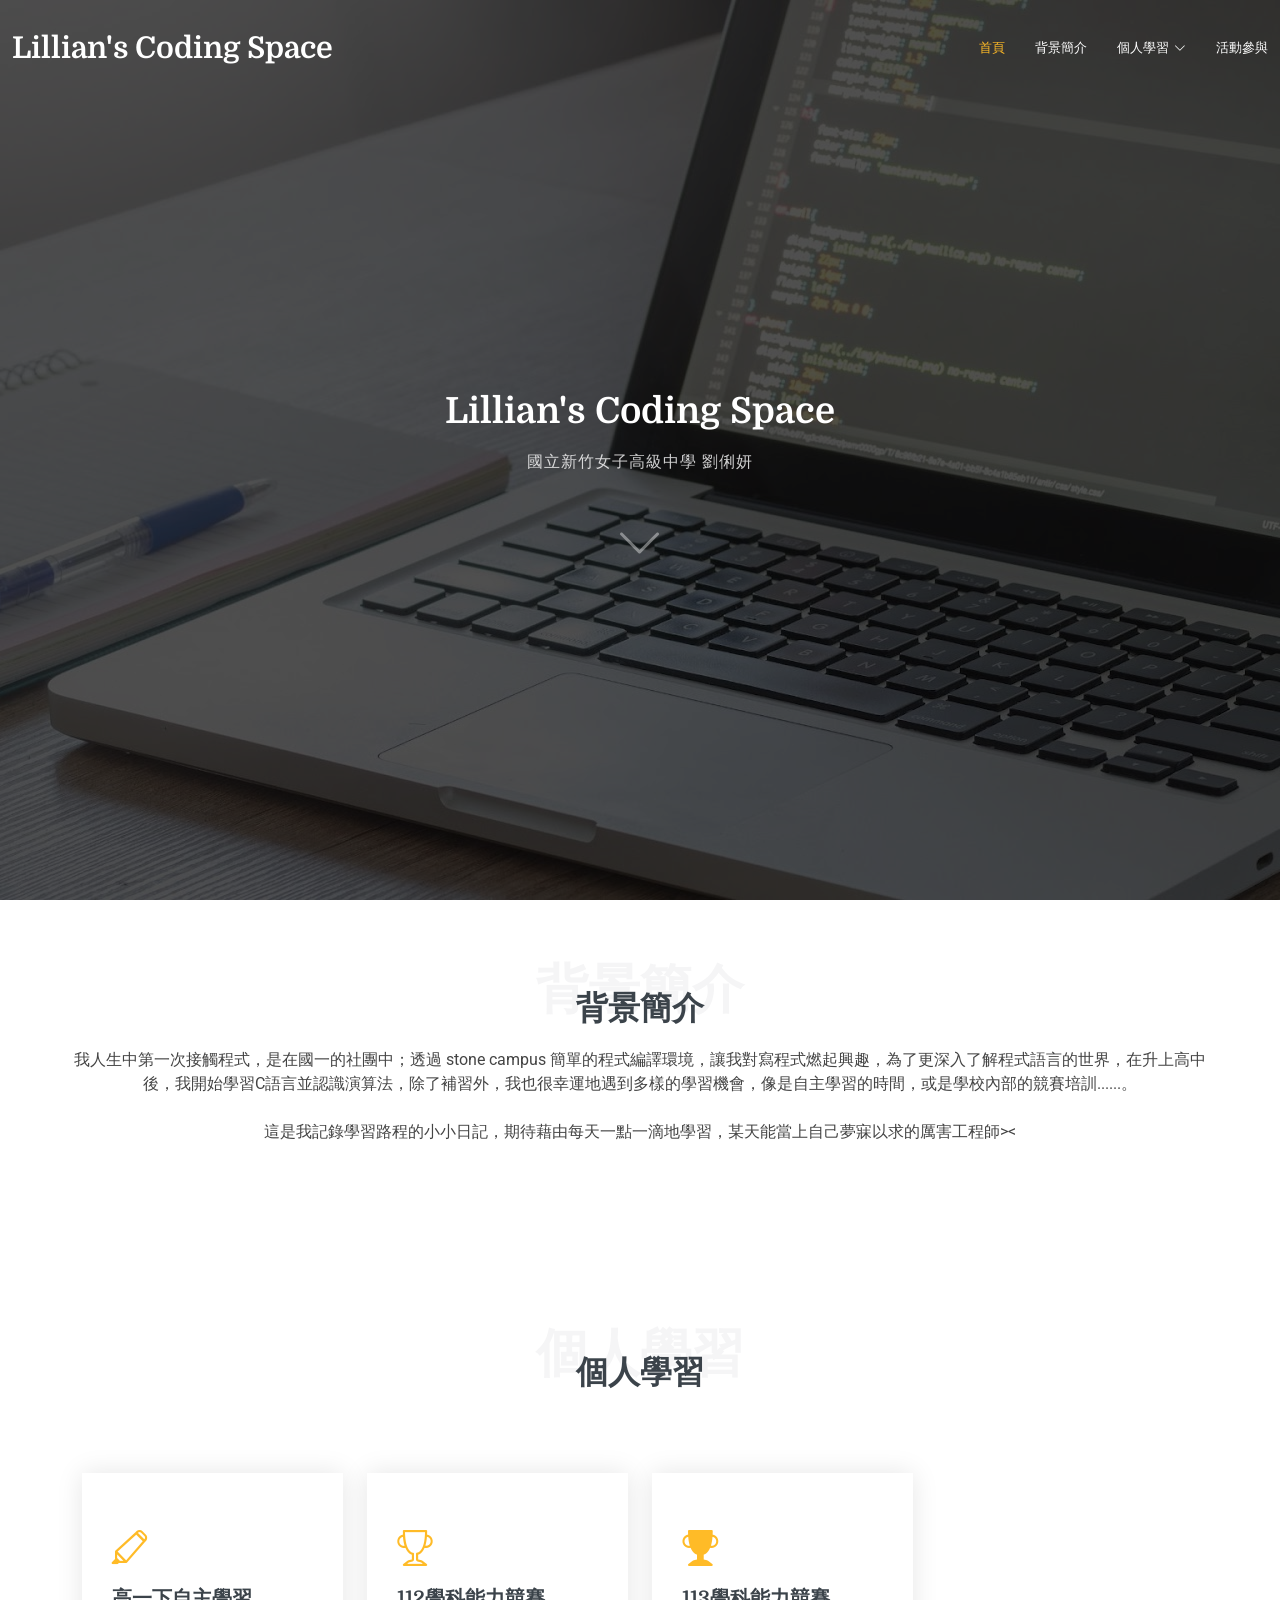
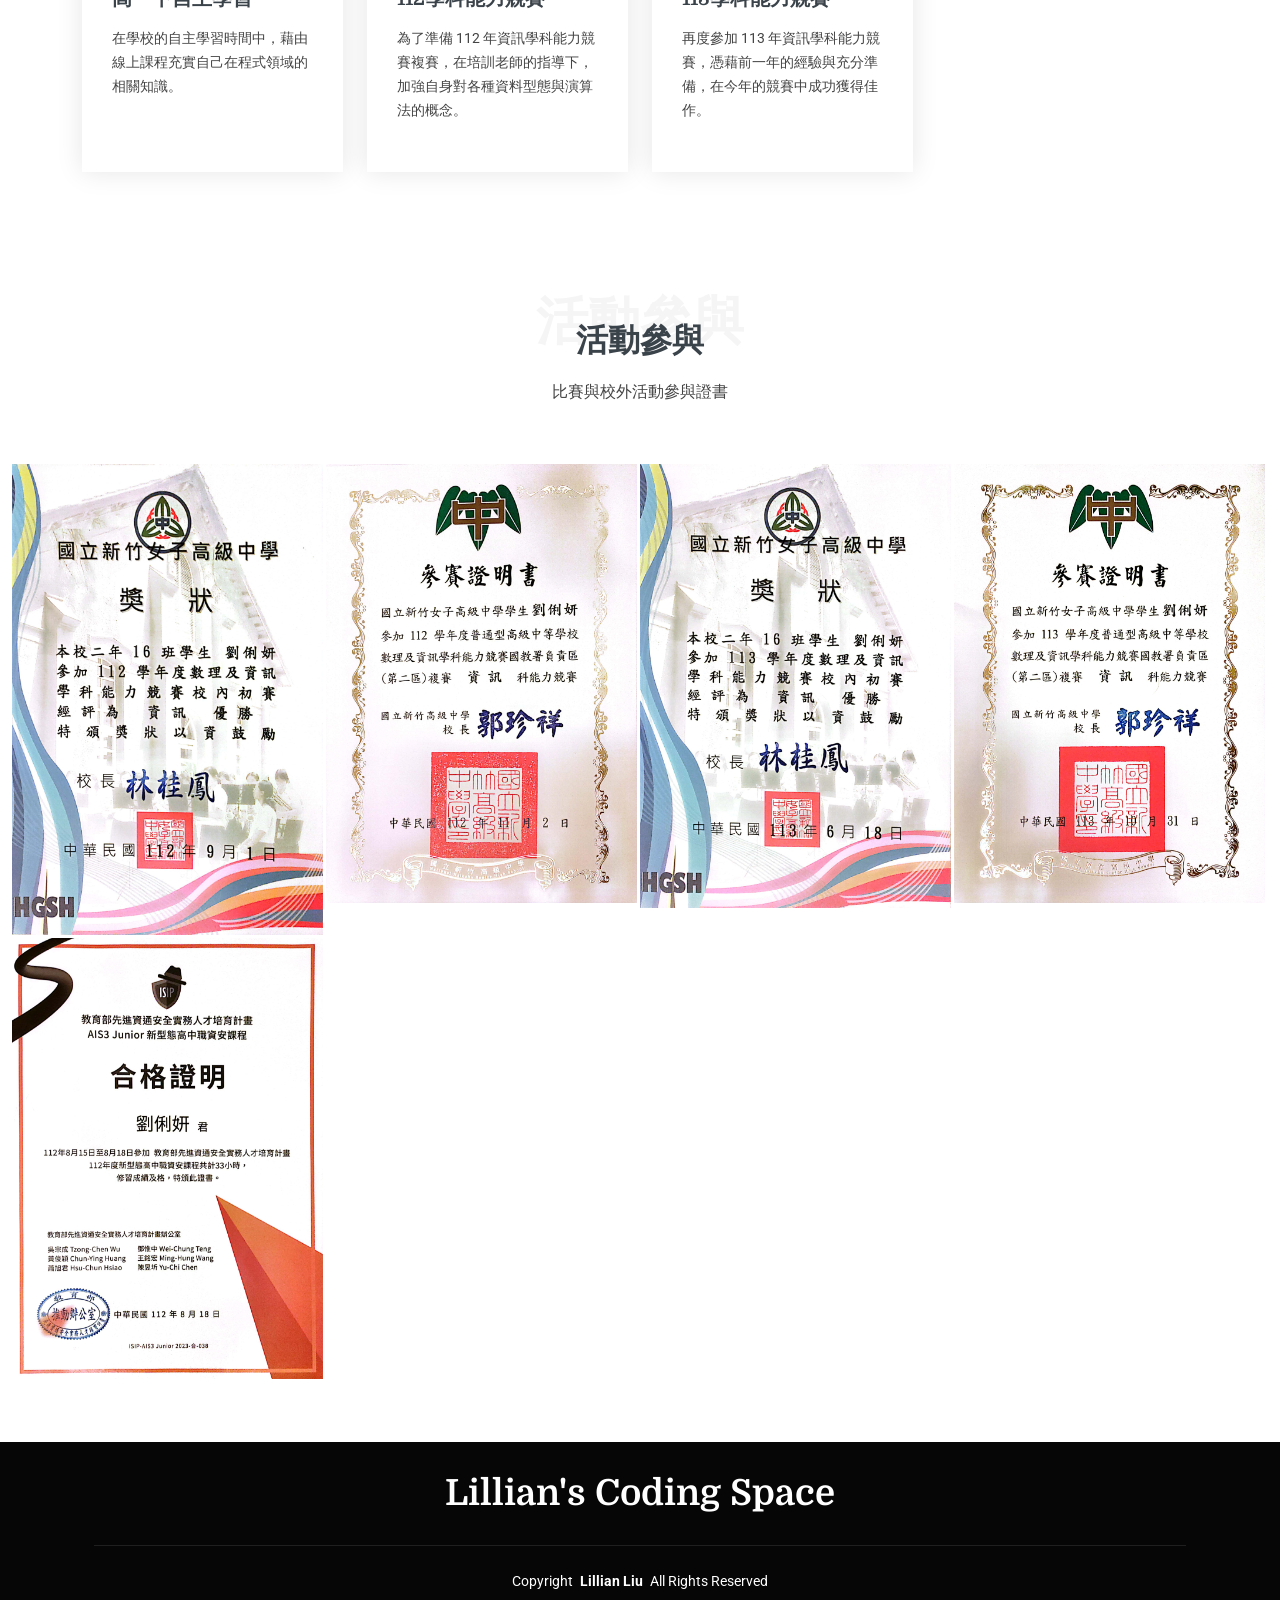
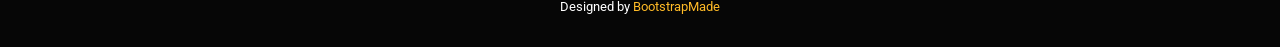
==== commit fdc52069: "update website" ====
--- a/website/index.html
+++ b/website/index.html
@@ -4,7 +4,7 @@
 <head>
   <meta charset="utf-8">
   <meta content="width=device-width, initial-scale=1.0" name="viewport">
-  <title>C++程式語言學習</title>
+  <title>Lillian's Coding Space</title>
   <meta name="description" content="">
   <meta name="keywords" content="">
 
@@ -44,7 +44,7 @@
       <a href="index.html" class="logo d-flex align-items-center me-auto me-xl-0">
         <!-- Uncomment the line below if you also wish to use an image logo -->
         <!-- <img src="assets/img/logo.png" alt=""> -->
-        <h1 class="sitename">榴槤的程式學習之路
+        <h1 class="sitename">Lillian's Coding Space
 </h1>
       </a>
 
@@ -55,7 +55,7 @@
           <li class="dropdown"><a href="#services"><span>個人學習</span> <i class="bi bi-chevron-down toggle-dropdown"></i></a>
             <ul>
               <li><a href="selfstudy.html">自主學習</a></li>
-				<ul>
+				        <ul>
                   <li><a href="#">...</a></li>
                   <li><a href="#">...</a></li>
                   <li><a href="#">...</a></li>
@@ -70,13 +70,6 @@
         <i class="mobile-nav-toggle d-xl-none bi bi-list"></i>
       </nav>
 
-      <div class="header-social-links">
-        <a href="#" class="twitter"><i class="bi bi-twitter-x"></i></a>
-        <a href="#" class="facebook"><i class="bi bi-facebook"></i></a>
-        <a href="#" class="instagram"><i class="bi bi-instagram"></i></a>
-        <a href="#" class="linkedin"><i class="bi bi-linkedin"></i></a>
-      </div>
-
     </div>
   </header>
 
@@ -88,7 +81,7 @@
       <img src="assets/img/bg.jpg" alt="" data-aos="fade-in">
 
       <div class="container text-center" data-aos="fade-up" data-aos-delay="100">
-        <h2>C++程式語言學習</h2>
+        <h2>Lillian's Coding Space</h2>
         <p>國立新竹女子高級中學 劉俐妍</p>
         <a href="#about" class="btn-scroll" title="Scroll Down"><i class="bi bi-chevron-down"></i></a>
       </div>
@@ -103,7 +96,7 @@
         <span class="description-title">背景簡介</span>
         <h2>背景簡介</h2>
         <p>我人生中第一次接觸程式，是在國一的社團中；透過 stone campus 簡單的程式編譯環境，讓我對寫程式燃起興趣，為了更深入了解程式語言的世界，在升上高中後，我開始學習C語言並認識演算法，除了補習外，我也很幸運地遇到多樣的學習機會，像是自主學習的時間，或是學校內部的競賽培訓......。
-		<br><br>這是我記錄學習路程的小小日記，期待藉由每天一點一滴地學習，某天能當上自己夢寐以求的厲害工程師><<</p>
+		<br><br>這是我記錄學習路程的小小日記，期待藉由每天一點一滴地學習，某天能當上自己夢寐以求的厲害工程師><</p>
 		</div>
 	  <!-- End Section Title -->
     </section><!-- /About Section -->
@@ -118,32 +111,35 @@
       </div><!-- End Section Title -->
 
       <div class="container">
-
         <div class="row gy-4">
 
           <div class="col-xl-3 col-md-6 d-flex" data-aos="fade-up" data-aos-delay="100">
             <div class="service-item position-relative">
-              <div class="icon"><i class="bi bi-activity icon"></i></div>
+              <div class="icon"><i class="bi bi-highlighter icon"></i></div>
               <h4><a href="selfstudy.html" class="stretched-link">高一下自主學習</a></h4>
+              <p>在學校的自主學習時間中，藉由線上課程充實自己在程式領域的相關知識。</p>
             </div>
           </div><!-- End Service Item -->
 
           <div class="col-xl-3 col-md-6 d-flex" data-aos="fade-up" data-aos-delay="200">
             <div class="service-item position-relative">
-              <div class="icon"><i class="bi bi-bounding-box-circles icon"></i></div>
+              <div class="icon"><i class="bi bi-trophy icon"></i></div>
               <h4><a href="contest112.html" class="stretched-link">112學科能力競賽</a></h4>
+              <p>為了準備 112 年資訊學科能力競賽複賽，在培訓老師的指導下，加強自身對各種資料型態與演算法的概念。</p>
             </div>
           </div><!-- End Service Item -->
 
           <div class="col-xl-3 col-md-6 d-flex" data-aos="fade-up" data-aos-delay="300">
             <div class="service-item position-relative">
-              <div class="icon"><i class="bi bi-calendar4-week icon"></i></div>
+              <div class="icon"><i class="bi bi-trophy-fill icon"></i></div>
               <h4><a href="contest113.html" class="stretched-link">113學科能力競賽</a></h4>
+              <p>再度參加 113 年資訊學科能力競賽，憑藉前一年的經驗與充分準備，在今年的競賽中成功獲得佳作。</p>
             </div>
           </div><!-- End Service Item -->
         </div>
 
       </div>
+    </section>
 	<!-- /Services Section -->
 
     <!-- Gallery Section -->
@@ -151,7 +147,7 @@
 
       <!-- Section Title -->
       <div class="container section-title" data-aos="fade-up">
-        <span class="description-title">活</span>
+        <span class="description-title">活動參與</span>
         <h2>活動參與</h2>
         <p>比賽與校外活動參與證書</p>
       </div><!-- End Section Title -->
@@ -217,24 +213,14 @@
 
   <footer id="footer" class="footer position-relative dark-background">
     <div class="container">
-      <h3 class="sitename">榴槤的程式學習之路<br></h3>
+      <h3 class="sitename">Lillian's Coding Space<br></h3>
       <p></p>
-      <div class="social-links d-flex justify-content-center">
-        <a href=""><i class="bi bi-twitter-x"></i></a>
-        <a href=""><i class="bi bi-facebook"></i></a>
-        <a href=""><i class="bi bi-instagram"></i></a>
-        <a href=""><i class="bi bi-skype"></i></a>
-        <a href=""><i class="bi bi-linkedin"></i></a>
-      </div>
+
       <div class="container">
         <div class="copyright">
           <span>Copyright</span> <strong class="px-1 sitename">Lillian Liu</strong> <span>All Rights Reserved</span>
         </div>
         <div class="credits">
-          <!-- All the links in the footer should remain intact. -->
-          <!-- You can delete the links only if you've purchased the pro version. -->
-          <!-- Licensing information: https://bootstrapmade.com/license/ -->
-          <!-- Purchase the pro version with working PHP/AJAX contact form: [buy-url] -->
           Designed by <a href="https://bootstrapmade.com/">BootstrapMade</a>
         </div>
       </div>
--- a/website/assets/css/main.css
+++ b/website/assets/css/main.css
@@ -10,6 +10,7 @@
 # Font & Color Variables
 # Help: https://bootstrapmade.com/color-system/
 --------------------------------------------------------------*/
+
 /* Fonts */
 :root {
   --default-font: "Roboto",  system-ui, -apple-system, "Segoe UI", Roboto, "Helvetica Neue", Arial, "Noto Sans", "Liberation Sans", sans-serif, "Apple Color Emoji", "Segoe UI Emoji", "Segoe UI Symbol", "Noto Color Emoji";
